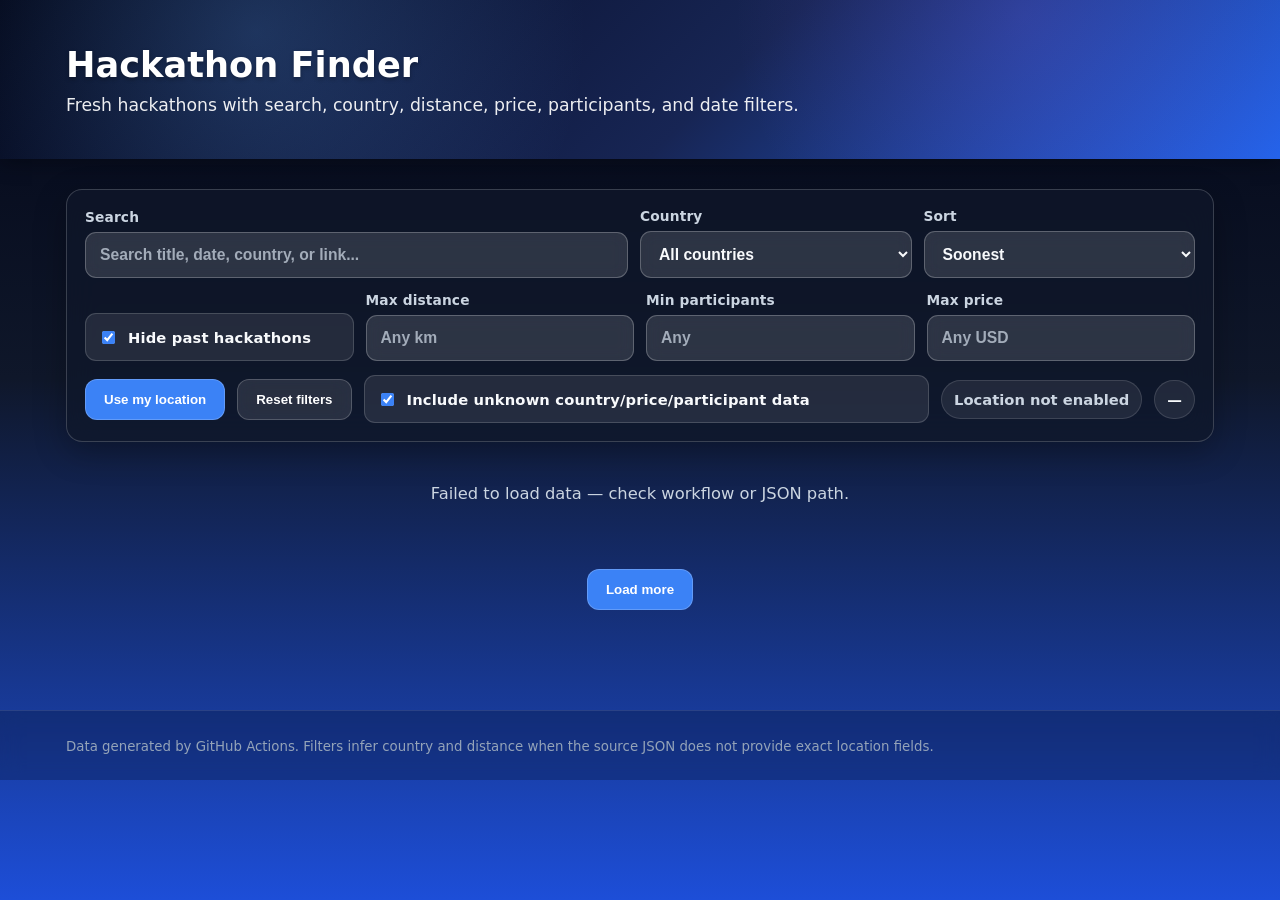
==== hackathon-scraper/src/static/index.html @ 20575f1f "add hackathon filters" ====
<!doctype html>
<html lang="en">
<head>
  <meta charset="utf-8">
  <meta name="viewport" content="width=device-width,initial-scale=1">
  <title>Hackathon Finder — Filters</title>
  <link rel="stylesheet" href="style.css">
</head>
<body>
  <header class="site-header">
    <div class="wrap">
      <h1>Hackathon Finder</h1>
      <p class="lead">Fresh hackathons with search, country, distance, price, participants, and date filters.</p>
    </div>
  </header>

  <main class="wrap">
    <section id="controls" class="controls" aria-label="Hackathon filters">
      <div class="filter-row filter-row-main">
        <label class="field field-wide">
          <span>Search</span>
          <input id="search" placeholder="Search title, date, country, or link..." aria-label="Search hackathons">
        </label>

        <label class="field">
          <span>Country</span>
          <select id="country">
            <option value="">All countries</option>
          </select>
        </label>

        <label class="field">
          <span>Sort</span>
          <select id="sort">
            <option value="soonest">Soonest</option>
            <option value="newest">Newest in list</option>
            <option value="alpha">A → Z</option>
            <option value="distance">Nearest first</option>
            <option value="price">Lowest price</option>
            <option value="participants">Most participants</option>
          </select>
        </label>
      </div>

      <div class="filter-row">
        <label class="field checkbox-field">
          <input id="hidePast" type="checkbox" checked>
          <span>Hide past hackathons</span>
        </label>

        <label class="field">
          <span>Max distance</span>
          <input id="maxDistance" type="number" min="0" step="50" placeholder="Any km">
        </label>

        <label class="field">
          <span>Min participants</span>
          <input id="minParticipants" type="number" min="0" step="10" placeholder="Any">
        </label>

        <label class="field">
          <span>Max price</span>
          <input id="maxPrice" type="number" min="0" step="5" placeholder="Any USD">
        </label>
      </div>

      <div class="filter-row filter-row-actions">
        <button id="useLocation" class="btn" type="button">Use my location</button>
        <button id="resetFilters" class="btn btn-secondary" type="button">Reset filters</button>
        <label class="field checkbox-field compact">
          <input id="includeUnknown" type="checkbox" checked>
          <span>Include unknown country/price/participant data</span>
        </label>
        <div id="locationStatus" class="status-pill">Location not enabled</div>
        <div id="counts" class="counts">—</div>
      </div>
    </section>

    <section id="content">
      <div id="status">Loading…</div>
      <div id="grid" class="grid"></div>
      <div class="pager">
        <button id="loadMore" class="btn" type="button">Load more</button>
      </div>
    </section>
  </main>

  <footer class="site-footer">
    <div class="wrap">
      <small>Data generated by GitHub Actions. Filters infer country and distance when the source JSON does not provide exact location fields.</small>
    </div>
  </footer>

  <script src="script.js"></script>
</body>
</html>
---- hackathon-scraper/src/static/style.css ----
:root{
  --bg-start:#020617; --bg-mid:#0f172a; --bg-end:#1d4ed8;
  --panel-bg:rgba(15,23,42,0.74); --card-bg:rgba(255,255,255,0.08);
  --card-border:rgba(255,255,255,0.16); --text:#f8fafc;
  --text-muted:#cbd5e1; --text-dim:#94a3b8; --accent:#3b82f6;
  --accent-hover:#2563eb; --warning:#f59e0b; --success:#22c55e;
  --danger:#ef4444; --max-w:1180px;
  --header-bg:linear-gradient(135deg,#020617 0%,#172554 56%,#2563eb 100%);
}

*{box-sizing:border-box}

body{
  font-family:Inter,ui-sans-serif,system-ui,-apple-system,"Segoe UI",Roboto,Helvetica,Arial;
  margin:0;min-height:100vh;color:var(--text);
  background:linear-gradient(180deg,var(--bg-start) 0%,var(--bg-mid) 42%,var(--bg-end) 100%);
  background-attachment:fixed;transition:background .3s ease;
}

.wrap{max-width:var(--max-w);margin:0 auto;padding:0 16px}

.site-header{
  background:var(--header-bg);color:#fff;padding:44px 0;
  box-shadow:0 4px 20px rgba(0,0,0,.32);position:relative;overflow:hidden;
}

.site-header::before{
  content:'';position:absolute;inset:0;
  background:radial-gradient(circle at 20% 20%,rgba(96,165,250,.24),transparent 32%),
             radial-gradient(circle at 80% 10%,rgba(139,92,246,.18),transparent 28%);
  pointer-events:none;
}

.site-header .wrap{position:relative;z-index:1}
.site-header h1{margin:0;font-size:2.2rem;font-weight:800;text-shadow:0 2px 4px rgba(0,0,0,.3)}
.lead{opacity:.92;margin:10px 0 0;font-size:1.08rem;max-width:780px}
main.wrap{padding:30px 16px}

.controls{
  display:flex;flex-direction:column;gap:14px;margin-bottom:24px;
  background:var(--panel-bg);padding:18px;border-radius:16px;
  backdrop-filter:blur(16px);border:1px solid rgba(255,255,255,.18);
  box-shadow:0 10px 32px rgba(0,0,0,.28);
}

.filter-row{display:grid;grid-template-columns:repeat(4,minmax(0,1fr));gap:12px;align-items:end}
.filter-row-main{grid-template-columns:2fr 1fr 1fr}
.filter-row-actions{grid-template-columns:auto auto minmax(240px,1fr) auto auto;align-items:center}

.field{display:flex;flex-direction:column;gap:7px;min-width:0}
.field span{color:var(--text-muted);font-size:.86rem;font-weight:700;letter-spacing:.01em}
.field-wide{min-width:260px}

input,select{
  width:100%;padding:13px 14px;border-radius:11px;
  background:rgba(255,255,255,.13);border:1px solid rgba(255,255,255,.24);
  color:var(--text);backdrop-filter:blur(8px);transition:all .18s ease;
  font-size:.98rem;font-weight:550;
}

input::placeholder{color:var(--text-muted);opacity:.75}
input:focus,select:focus{outline:none;border-color:var(--accent);background:rgba(255,255,255,.18);box-shadow:0 0 0 3px rgba(59,130,246,.16)}
select option{background:#111827;color:var(--text)}

.checkbox-field{
  flex-direction:row;align-items:center;gap:10px;
  background:rgba(255,255,255,.09);border:1px solid rgba(255,255,255,.16);
  border-radius:11px;padding:11px 12px;min-height:48px;
}

.checkbox-field input{width:auto;accent-color:var(--accent)}
.checkbox-field span{font-size:.92rem;color:var(--text)}
.checkbox-field.compact{padding:10px 12px}

.btn{
  display:inline-flex;align-items:center;justify-content:center;gap:8px;
  padding:12px 18px;border-radius:12px;background:var(--accent);
  border:1px solid rgba(255,255,255,.2);color:#fff;cursor:pointer;
  font-weight:700;text-decoration:none;backdrop-filter:blur(10px);
  transition:all .2s ease;white-space:nowrap;
}

.btn:hover{background:var(--accent-hover);transform:translateY(-1px)}
.btn-secondary{background:rgba(255,255,255,.11)}
.btn-secondary:hover{background:rgba(255,255,255,.17)}

.status-pill,.counts{
  color:var(--text-muted);font-size:.92rem;font-weight:700;
  background:rgba(255,255,255,.08);border:1px solid rgba(255,255,255,.13);
  border-radius:999px;padding:10px 12px;white-space:nowrap;
}

.counts{color:var(--text)}

.grid{display:grid;grid-template-columns:repeat(auto-fill,minmax(300px,1fr));gap:20px;margin-bottom:30px}

.card{
  background:var(--card-bg);border-radius:16px;padding:20px;
  border:1px solid var(--card-border);backdrop-filter:blur(18px);
  box-shadow:0 8px 32px rgba(0,0,0,.3);transition:all .28s ease;
  position:relative;overflow:hidden;min-height:210px;display:flex;flex-direction:column;gap:12px;
}

.card::before{
  content:'';position:absolute;inset:0;
  background:linear-gradient(135deg,rgba(59,130,246,.08),rgba(96,165,250,.08));
  opacity:0;transition:opacity .25s ease;pointer-events:none;
}

.card:hover{transform:translateY(-4px);box-shadow:0 12px 40px rgba(0,0,0,.4);border-color:rgba(255,255,255,.24)}
.card:hover::before{opacity:1}
.card.is-past{opacity:.72}
.card h3{margin:0;font-size:1.18rem;color:var(--text);font-weight:750;position:relative;z-index:1;line-height:1.28}
.meta{font-size:.95rem;color:var(--text-muted);position:relative;z-index:1}

.badges{display:flex;flex-wrap:wrap;gap:8px;position:relative;z-index:1;margin-bottom:auto}
.badge{
  display:inline-flex;align-items:center;padding:6px 9px;border-radius:999px;
  background:rgba(255,255,255,.10);border:1px solid rgba(255,255,255,.14);
  color:var(--text-muted);font-size:.79rem;font-weight:700;
}

.status-upcoming{color:#bfdbfe;border-color:rgba(96,165,250,.35)}
.status-ongoing{color:#bbf7d0;border-color:rgba(34,197,94,.38)}
.status-past{color:#fecaca;border-color:rgba(239,68,68,.38)}
.status-unknown{color:#fde68a;border-color:rgba(245,158,11,.38)}

.card a.btn{position:relative;z-index:1;width:max-content;margin-top:4px}
.empty-card{grid-column:1/-1;min-height:auto}

.pager{text-align:center;margin:30px 0}

#status{
  text-align:center;padding:18px;color:var(--text-muted);
  font-size:1.02rem;margin-bottom:18px;
}

.site-footer{
  border-top:1px solid rgba(255,255,255,.1);padding:25px 0;
  background:rgba(0,0,0,.22);backdrop-filter:blur(10px);margin-top:40px;
}

.site-footer .wrap{color:var(--text-dim)}

body.scrolled{
  background:linear-gradient(180deg,var(--bg-start) 0%,var(--bg-mid) 22%,var(--bg-end) 62%,#1e40af 100%);
}

@media (max-width:980px){
  .filter-row,.filter-row-main,.filter-row-actions{grid-template-columns:1fr 1fr}
  .filter-row-actions .compact,.status-pill,.counts{grid-column:1/-1}
}

@media (max-width:640px){
  .site-header{padding:34px 0}
  .site-header h1{font-size:1.75rem}
  main.wrap{padding-top:20px}
  .controls{padding:14px}
  .filter-row,.filter-row-main,.filter-row-actions{grid-template-columns:1fr}
  .field-wide{min-width:0}
  .grid{grid-template-columns:1fr;gap:16px}
  .status-pill,.counts{white-space:normal}
}
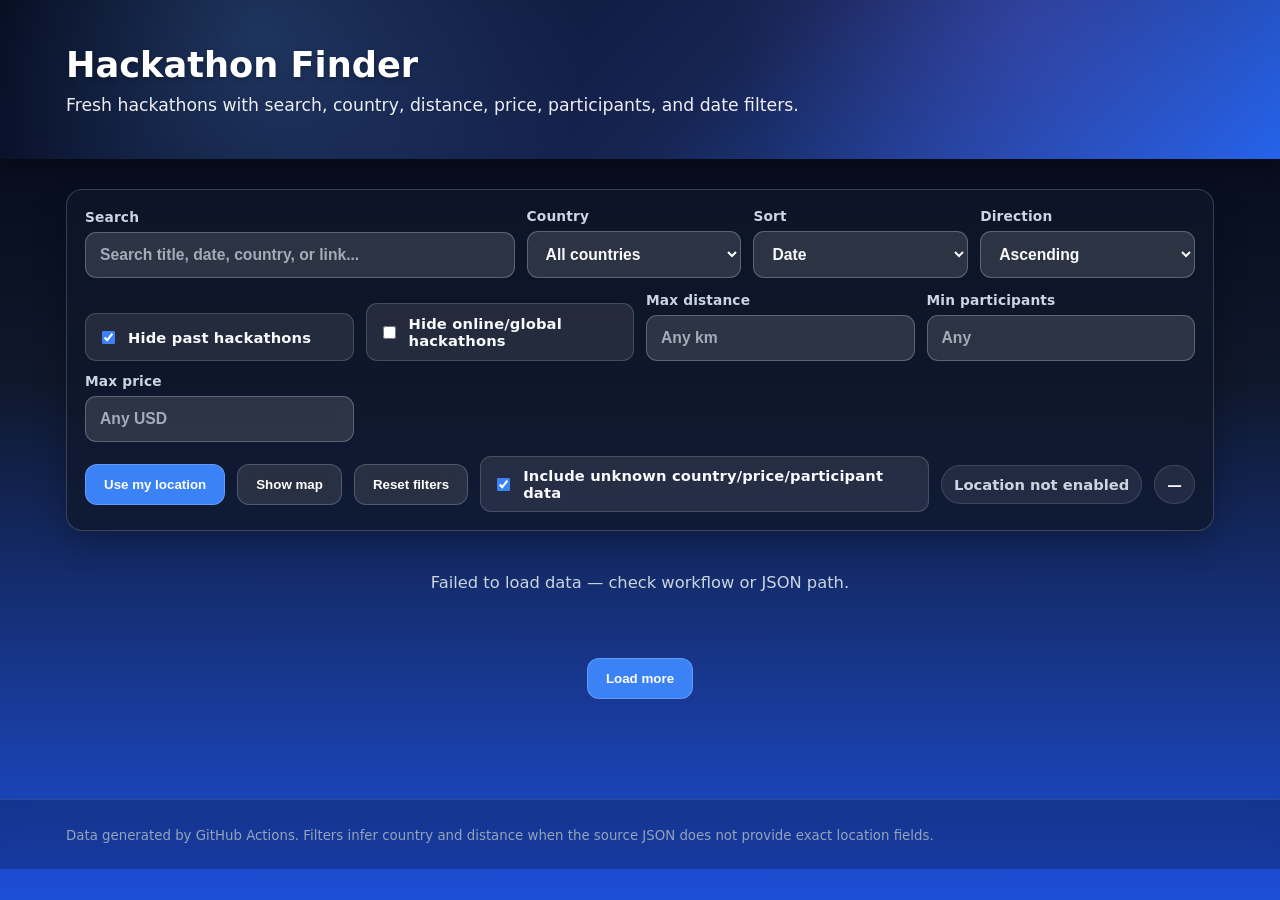
==== commit a380e7e6: "add online filter sorting direction and map" ====
--- a/hackathon-scraper/src/static/index.html
+++ b/hackathon-scraper/src/static/index.html
@@ -32,12 +32,20 @@
         <label class="field">
           <span>Sort</span>
           <select id="sort">
-            <option value="soonest">Soonest</option>
-            <option value="newest">Newest in list</option>
-            <option value="alpha">A → Z</option>
-            <option value="distance">Nearest first</option>
-            <option value="price">Lowest price</option>
-            <option value="participants">Most participants</option>
+            <option value="date">Date</option>
+            <option value="source">List order</option>
+            <option value="alpha">Title</option>
+            <option value="distance">Distance</option>
+            <option value="price">Price</option>
+            <option value="participants">Participants</option>
+          </select>
+        </label>
+
+        <label class="field">
+          <span>Direction</span>
+          <select id="sortDirection">
+            <option value="asc">Ascending</option>
+            <option value="desc">Descending</option>
           </select>
         </label>
       </div>
@@ -46,6 +54,11 @@
         <label class="field checkbox-field">
           <input id="hidePast" type="checkbox" checked>
           <span>Hide past hackathons</span>
+        </label>
+
+        <label class="field checkbox-field">
+          <input id="hideOnline" type="checkbox">
+          <span>Hide online/global hackathons</span>
         </label>
 
         <label class="field">
@@ -66,6 +79,7 @@
 
       <div class="filter-row filter-row-actions">
         <button id="useLocation" class="btn" type="button">Use my location</button>
+        <button id="toggleMap" class="btn btn-secondary" type="button" aria-expanded="false">Show map</button>
         <button id="resetFilters" class="btn btn-secondary" type="button">Reset filters</button>
         <label class="field checkbox-field compact">
           <input id="includeUnknown" type="checkbox" checked>
@@ -77,6 +91,16 @@
     </section>
 
     <section id="content">
+      <section id="mapPanel" class="map-panel hidden" aria-label="Hackathon map">
+        <div class="map-header">
+          <div>
+            <h2>Map view</h2>
+            <p>Circles are grouped by inferred country. Larger circles mean more visible hackathons.</p>
+          </div>
+          <div id="mapCounts" class="status-pill">—</div>
+        </div>
+        <div id="mapCanvas" class="map-canvas" role="img" aria-label="World map with hackathon circles"></div>
+      </section>
       <div id="status">Loading…</div>
       <div id="grid" class="grid"></div>
       <div class="pager">
--- a/hackathon-scraper/src/static/style.css
+++ b/hackathon-scraper/src/static/style.css
@@ -44,8 +44,8 @@
 }
 
 .filter-row{display:grid;grid-template-columns:repeat(4,minmax(0,1fr));gap:12px;align-items:end}
-.filter-row-main{grid-template-columns:2fr 1fr 1fr}
-.filter-row-actions{grid-template-columns:auto auto minmax(240px,1fr) auto auto;align-items:center}
+.filter-row-main{grid-template-columns:2fr 1fr 1fr 1fr}
+.filter-row-actions{grid-template-columns:auto auto auto minmax(240px,1fr) auto auto;align-items:center}
 
 .field{display:flex;flex-direction:column;gap:7px;min-width:0}
 .field span{color:var(--text-muted);font-size:.86rem;font-weight:700;letter-spacing:.01em}
@@ -92,6 +92,43 @@
 
 .counts{color:var(--text)}
 
+.hidden{display:none!important}
+
+.map-panel{
+  background:var(--panel-bg);border:1px solid rgba(255,255,255,.16);
+  border-radius:18px;padding:18px;margin-bottom:18px;
+  box-shadow:0 10px 32px rgba(0,0,0,.26);backdrop-filter:blur(16px);
+}
+
+.map-header{
+  display:flex;align-items:flex-start;justify-content:space-between;gap:16px;
+  margin-bottom:14px;
+}
+
+.map-header h2{margin:0;font-size:1.1rem}
+.map-header p{margin:5px 0 0;color:var(--text-muted);font-size:.92rem}
+
+.map-canvas{
+  min-height:300px;border-radius:14px;overflow:hidden;
+  border:1px solid rgba(255,255,255,.13);
+  background:linear-gradient(180deg,rgba(15,23,42,.82),rgba(30,64,175,.42));
+}
+
+.world-map{display:block;width:100%;height:auto;min-height:300px}
+.map-ocean{fill:url(#unused);fill:#0b1b3f}
+.map-grid{stroke:rgba(255,255,255,.13);stroke-width:1}
+.map-land{fill:rgba(148,163,184,.20);stroke:rgba(226,232,240,.24);stroke-width:1.5}
+.map-marker{
+  fill:rgba(59,130,246,.54);stroke:#bfdbfe;stroke-width:2.5;
+  cursor:pointer;transition:fill .18s ease,stroke .18s ease;
+}
+
+.map-marker:hover,.map-marker:focus{fill:rgba(96,165,250,.78);stroke:#fff;outline:none}
+.map-label{
+  fill:#fff;font-size:15px;font-weight:800;text-anchor:middle;
+  dominant-baseline:middle;pointer-events:none;text-shadow:0 1px 3px rgba(0,0,0,.7);
+}
+
 .grid{display:grid;grid-template-columns:repeat(auto-fill,minmax(300px,1fr));gap:20px;margin-bottom:30px}
 
 .card{
@@ -148,7 +185,8 @@
 
 @media (max-width:980px){
   .filter-row,.filter-row-main,.filter-row-actions{grid-template-columns:1fr 1fr}
-  .filter-row-actions .compact,.status-pill,.counts{grid-column:1/-1}
+  .filter-row-actions .compact,.status-pill,.counts,.map-header{grid-column:1/-1}
+  .map-header{flex-direction:column}
 }
 
 @media (max-width:640px){
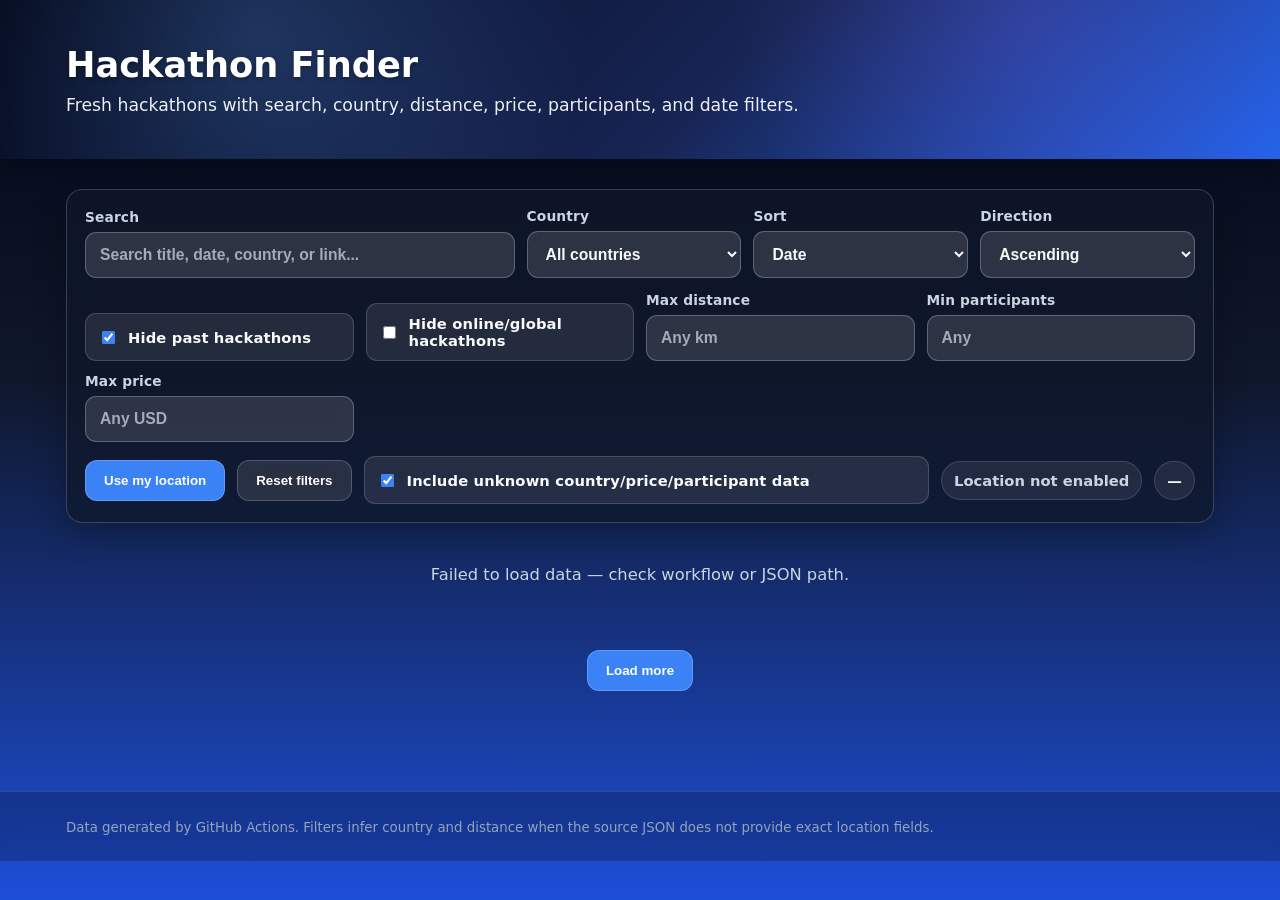
==== commit 4a41b12f: "remove map view" ====
--- a/hackathon-scraper/src/static/index.html
+++ b/hackathon-scraper/src/static/index.html
@@ -79,7 +79,6 @@
 
       <div class="filter-row filter-row-actions">
         <button id="useLocation" class="btn" type="button">Use my location</button>
-        <button id="toggleMap" class="btn btn-secondary" type="button" aria-expanded="false">Show map</button>
         <button id="resetFilters" class="btn btn-secondary" type="button">Reset filters</button>
         <label class="field checkbox-field compact">
           <input id="includeUnknown" type="checkbox" checked>
@@ -91,16 +90,6 @@
     </section>
 
     <section id="content">
-      <section id="mapPanel" class="map-panel hidden" aria-label="Hackathon map">
-        <div class="map-header">
-          <div>
-            <h2>Map view</h2>
-            <p>Circles are grouped by inferred country. Larger circles mean more visible hackathons.</p>
-          </div>
-          <div id="mapCounts" class="status-pill">—</div>
-        </div>
-        <div id="mapCanvas" class="map-canvas" role="img" aria-label="World map with hackathon circles"></div>
-      </section>
       <div id="status">Loading…</div>
       <div id="grid" class="grid"></div>
       <div class="pager">
--- a/hackathon-scraper/src/static/style.css
+++ b/hackathon-scraper/src/static/style.css
@@ -45,7 +45,7 @@
 
 .filter-row{display:grid;grid-template-columns:repeat(4,minmax(0,1fr));gap:12px;align-items:end}
 .filter-row-main{grid-template-columns:2fr 1fr 1fr 1fr}
-.filter-row-actions{grid-template-columns:auto auto auto minmax(240px,1fr) auto auto;align-items:center}
+.filter-row-actions{grid-template-columns:auto auto minmax(240px,1fr) auto auto;align-items:center}
 
 .field{display:flex;flex-direction:column;gap:7px;min-width:0}
 .field span{color:var(--text-muted);font-size:.86rem;font-weight:700;letter-spacing:.01em}
@@ -91,43 +91,6 @@
 }
 
 .counts{color:var(--text)}
-
-.hidden{display:none!important}
-
-.map-panel{
-  background:var(--panel-bg);border:1px solid rgba(255,255,255,.16);
-  border-radius:18px;padding:18px;margin-bottom:18px;
-  box-shadow:0 10px 32px rgba(0,0,0,.26);backdrop-filter:blur(16px);
-}
-
-.map-header{
-  display:flex;align-items:flex-start;justify-content:space-between;gap:16px;
-  margin-bottom:14px;
-}
-
-.map-header h2{margin:0;font-size:1.1rem}
-.map-header p{margin:5px 0 0;color:var(--text-muted);font-size:.92rem}
-
-.map-canvas{
-  min-height:300px;border-radius:14px;overflow:hidden;
-  border:1px solid rgba(255,255,255,.13);
-  background:linear-gradient(180deg,rgba(15,23,42,.82),rgba(30,64,175,.42));
-}
-
-.world-map{display:block;width:100%;height:auto;min-height:300px}
-.map-ocean{fill:url(#unused);fill:#0b1b3f}
-.map-grid{stroke:rgba(255,255,255,.13);stroke-width:1}
-.map-land{fill:rgba(148,163,184,.20);stroke:rgba(226,232,240,.24);stroke-width:1.5}
-.map-marker{
-  fill:rgba(59,130,246,.54);stroke:#bfdbfe;stroke-width:2.5;
-  cursor:pointer;transition:fill .18s ease,stroke .18s ease;
-}
-
-.map-marker:hover,.map-marker:focus{fill:rgba(96,165,250,.78);stroke:#fff;outline:none}
-.map-label{
-  fill:#fff;font-size:15px;font-weight:800;text-anchor:middle;
-  dominant-baseline:middle;pointer-events:none;text-shadow:0 1px 3px rgba(0,0,0,.7);
-}
 
 .grid{display:grid;grid-template-columns:repeat(auto-fill,minmax(300px,1fr));gap:20px;margin-bottom:30px}
 
@@ -185,8 +148,7 @@
 
 @media (max-width:980px){
   .filter-row,.filter-row-main,.filter-row-actions{grid-template-columns:1fr 1fr}
-  .filter-row-actions .compact,.status-pill,.counts,.map-header{grid-column:1/-1}
-  .map-header{flex-direction:column}
+  .filter-row-actions .compact,.status-pill,.counts{grid-column:1/-1}
 }
 
 @media (max-width:640px){
